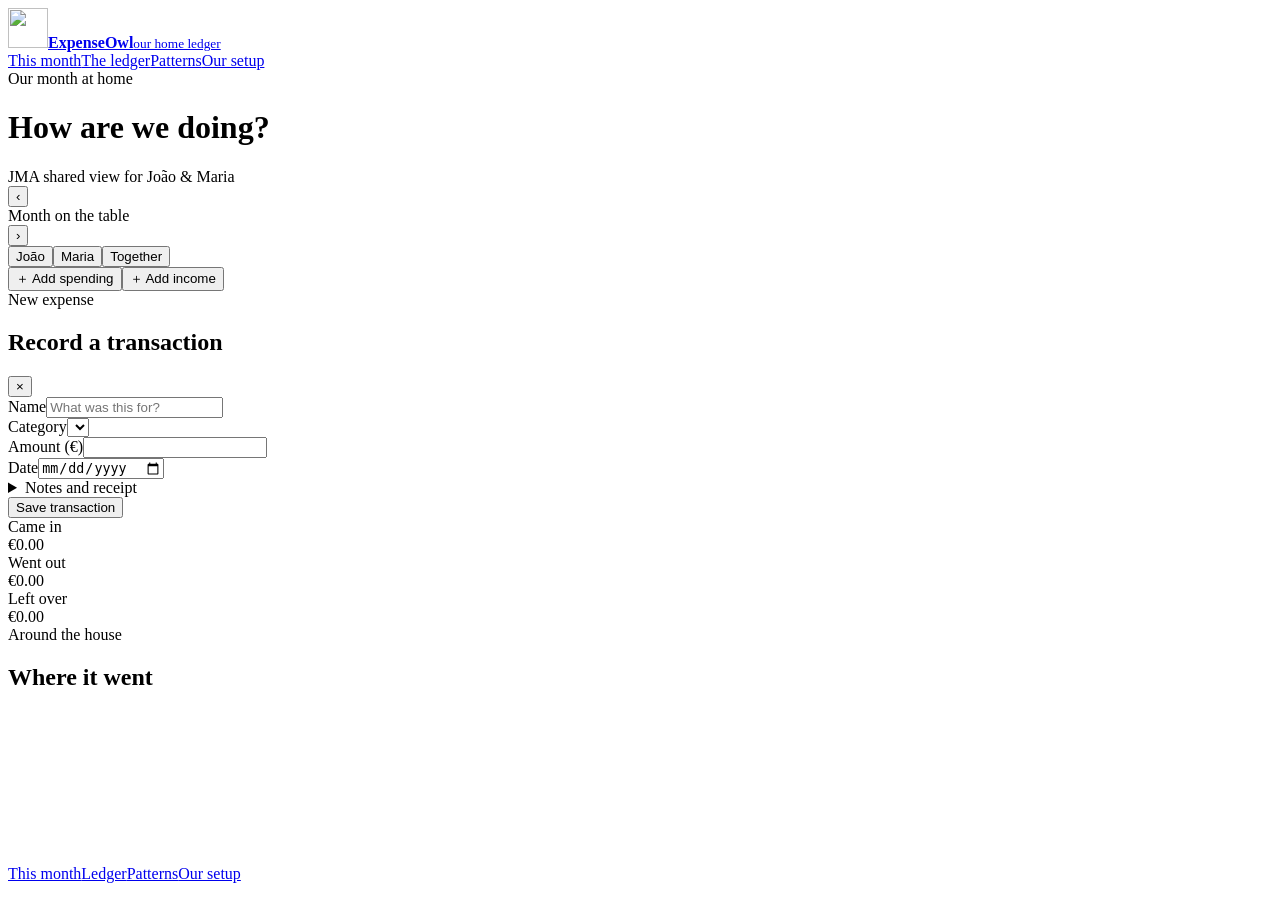
==== internal/web/templates/index.html @ c5df6ded "Ensure chart categories use distinct colors" ====
<!doctype html>
<html lang="en">
<head>
    <meta charset="utf-8"><meta name="viewport" content="width=device-width,initial-scale=1">
    <meta name="theme-color" content="#263630"><meta name="description" content="A shared home ledger for the two of us"><meta name="application-name" content="ExpenseOwl"><meta name="mobile-web-app-capable" content="yes"><meta name="apple-mobile-web-app-capable" content="yes"><meta name="apple-mobile-web-app-status-bar-style" content="default"><meta name="apple-mobile-web-app-title" content="ExpenseOwl">
    <link rel="manifest" href="/manifest.webmanifest" crossorigin="use-credentials"><link rel="icon" type="image/png" sizes="192x192" href="/pwa/home-owl-192.png"><link rel="apple-touch-icon" sizes="180x180" href="/pwa/apple-touch-icon.png?v=20260812f"><link rel="stylesheet" href="/style.css?v=20260812f">
    <script defer src="/chart.min.js?v=20260812d"></script><script defer src="/functions.js?v=20260812d"></script><script defer src="/dashboard.js?v=20260812g"></script><script defer src="/pwa.js?v=20260812g"></script>
    <title>This month · ExpenseOwl</title>
</head>
<body>
    <header class="site-header"><div class="header-inner">
        <a class="brand" href="/" aria-label="ExpenseOwl home"><img class="brand-mark" src="/pwa/home-owl-192.png" alt="" width="40" height="40"><span class="brand-copy"><strong>ExpenseOwl</strong><small>our home ledger</small></span></a>
        <nav class="nav" aria-label="Primary"><a class="active" href="/">This month</a><a href="/table">The ledger</a><a href="/signals">Patterns</a><a href="/settings">Our setup</a></nav>
    </div></header>
    <main class="shell">
        <div class="page-heading overview-heading">
            <div class="overview-intro"><span class="eyebrow">Our month at home</span><h1>How are we doing?</h1><div class="together-note"><span class="tiny-portraits" aria-hidden="true"><span class="tiny-portrait">J</span><span class="tiny-portrait">M</span></span><span>A shared view for João &amp; Maria</span></div></div>
            <div class="month-rail" aria-label="Choose month"><button id="prevMonth" aria-label="Previous month">‹</button><div class="month-label"><span>Month on the table</span><strong id="currentMonth"></strong></div><button id="nextMonth" aria-label="Next month">›</button></div>
        </div>
        <div class="toolbar">
            <div class="owner-rail" id="ownerRail" aria-label="Whose spending to show"><button data-owner="joao">João</button><button data-owner="maria">Maria</button><button data-owner="common">Together</button></div>
            <div class="action-pair"><button class="button primary" id="addExpense">＋ Add spending</button><button class="button compact income-action" id="addIncome">＋ Add income</button></div>
        </div>
        <section class="drawer panel" id="transactionDrawer" aria-label="Add transaction">
            <div class="panel-header"><div><span class="eyebrow" id="entryKind">New expense</span><h2 id="entryTitle">Record a transaction</h2></div><button class="icon-button" id="closeForm" aria-label="Close">×</button></div>
            <form class="panel-body" id="transactionForm">
                <div class="form-grid">
                    <div class="field wide"><label for="name">Name</label><input id="name" maxlength="255" placeholder="What was this for?" required></div>
                    <div class="field"><label for="category">Category</label><select id="category" required></select></div>
                    <div class="field"><label for="amount">Amount (€)</label><input id="amount" type="number" min="0.01" max="9000000000000000" step="0.01" inputmode="decimal" required></div>
                    <div class="field"><label for="date">Date</label><input id="date" type="date" required></div>
                    <details class="optional-fields">
                        <summary>Notes and receipt</summary>
                        <div class="form-grid optional-grid">
                            <div class="field wide"><label for="notes">Notes</label><textarea id="notes" rows="2" maxlength="2000" placeholder="Optional context"></textarea></div>
                            <div class="field"><label for="receipt">Receipt</label><input id="receipt" type="file" accept="image/jpeg,image/png,image/webp,application/pdf"></div>
                        </div>
                    </details>
                </div>
                <div class="form-actions"><button class="button primary" id="saveEntry" type="submit">Save transaction</button><span class="form-message" id="formMessage" aria-live="polite"></span></div>
            </form>
        </section>
        <div class="dashboard-grid">
            <section class="panel cashflow" aria-label="Cashflow"><div class="metric income"><span class="metric-label">Came in</span><div class="metric-value" id="income">€0.00</div></div><div class="metric spending"><span class="metric-label">Went out</span><div class="metric-value" id="spending">€0.00</div></div><div class="metric balance"><span class="metric-label">Left over</span><div class="metric-value" id="balance">€0.00</div></div></section>
            <section class="panel chart-panel"><div class="panel-header"><div><span class="eyebrow">Around the house</span><h2>Where it went</h2></div></div><div class="chart-content-grid" id="chartContent"><div class="chart-wrap"><canvas id="categoryChart"></canvas></div><div class="legend" id="categoryLegend"></div></div><div class="empty" id="chartEmpty" hidden>No spending recorded for this view.</div></section>
        </div>
        <section class="section panel" id="targetsSection" hidden><div class="panel-header"><div><span class="eyebrow">Plans we made</span><h2>Monthly promises</h2></div><a href="/settings#targets">Tend to these</a></div><div class="panel-body target-grid" id="targetsGrid"></div></section>
    </main>
    <nav class="mobile-nav" aria-label="Primary"><a class="active" href="/">This month</a><a href="/table">Ledger</a><a href="/signals">Patterns</a><a href="/settings">Our setup</a></nav>
</body></html>
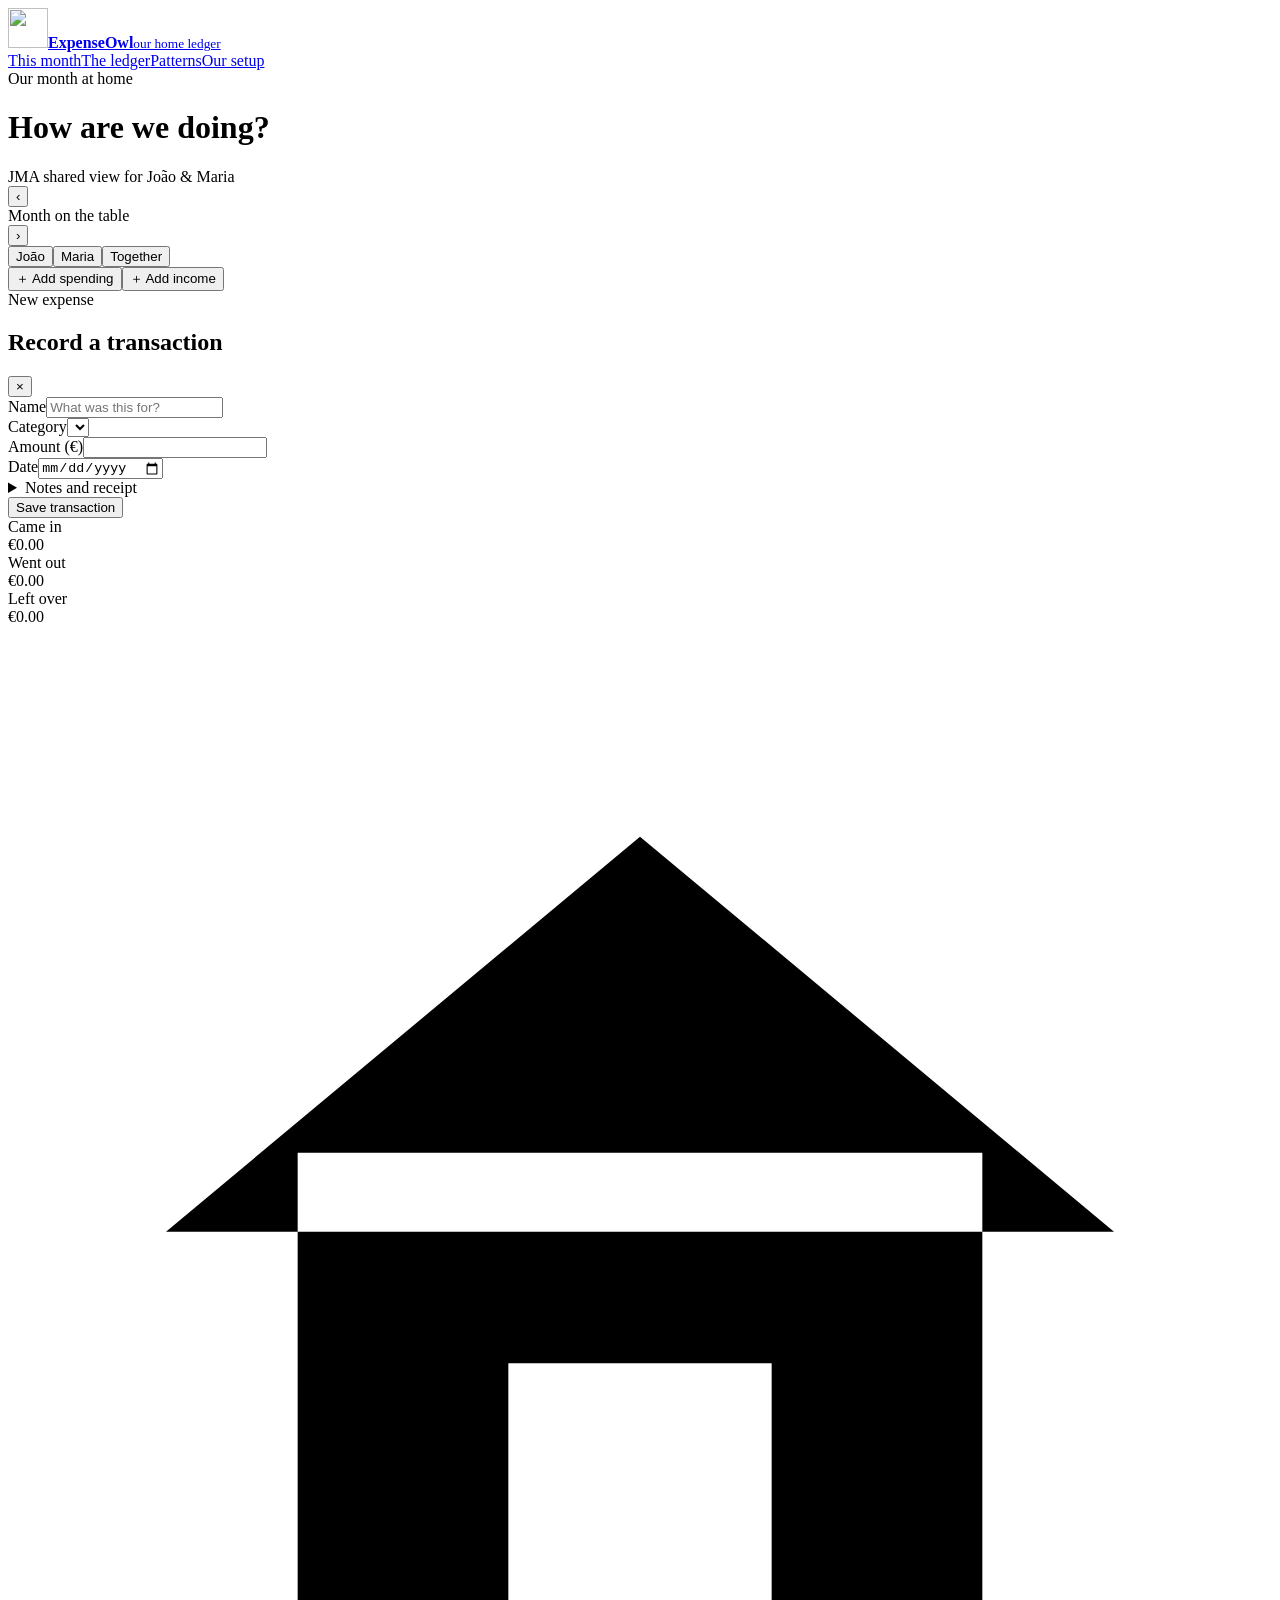
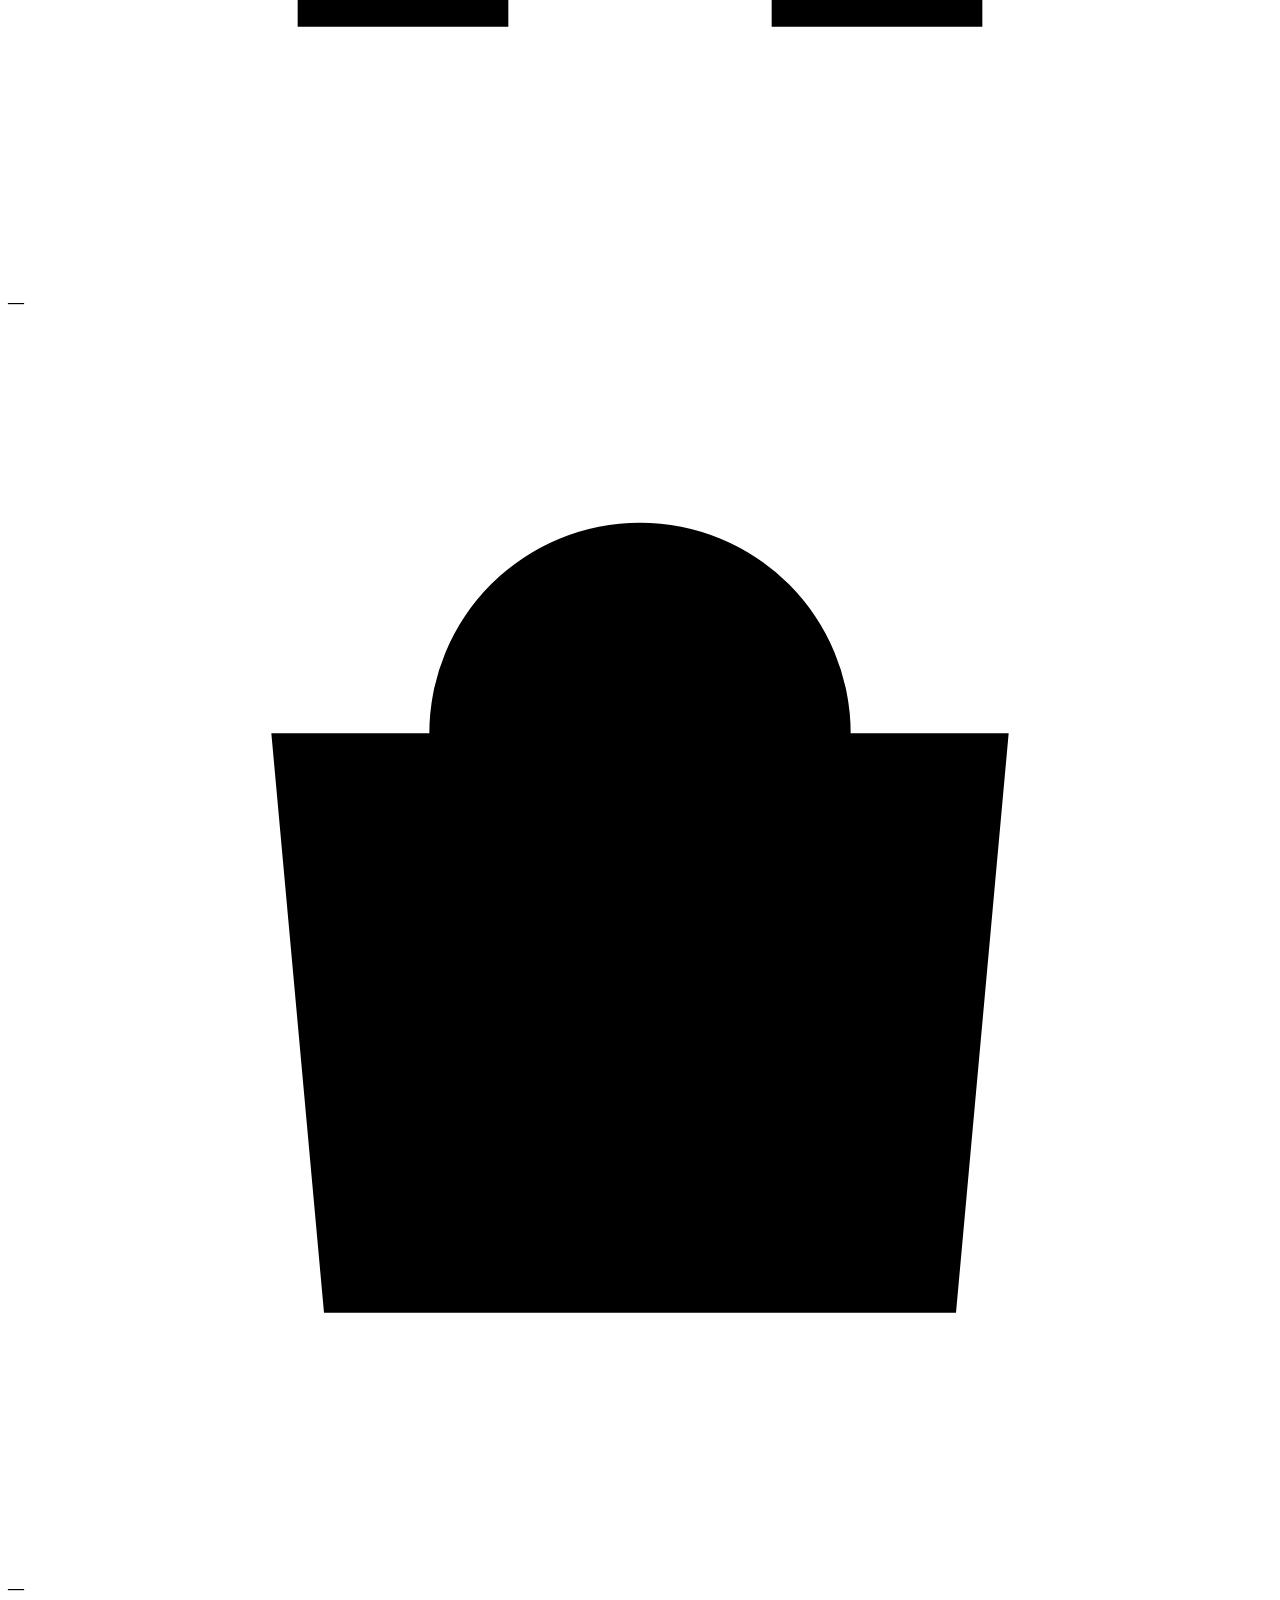
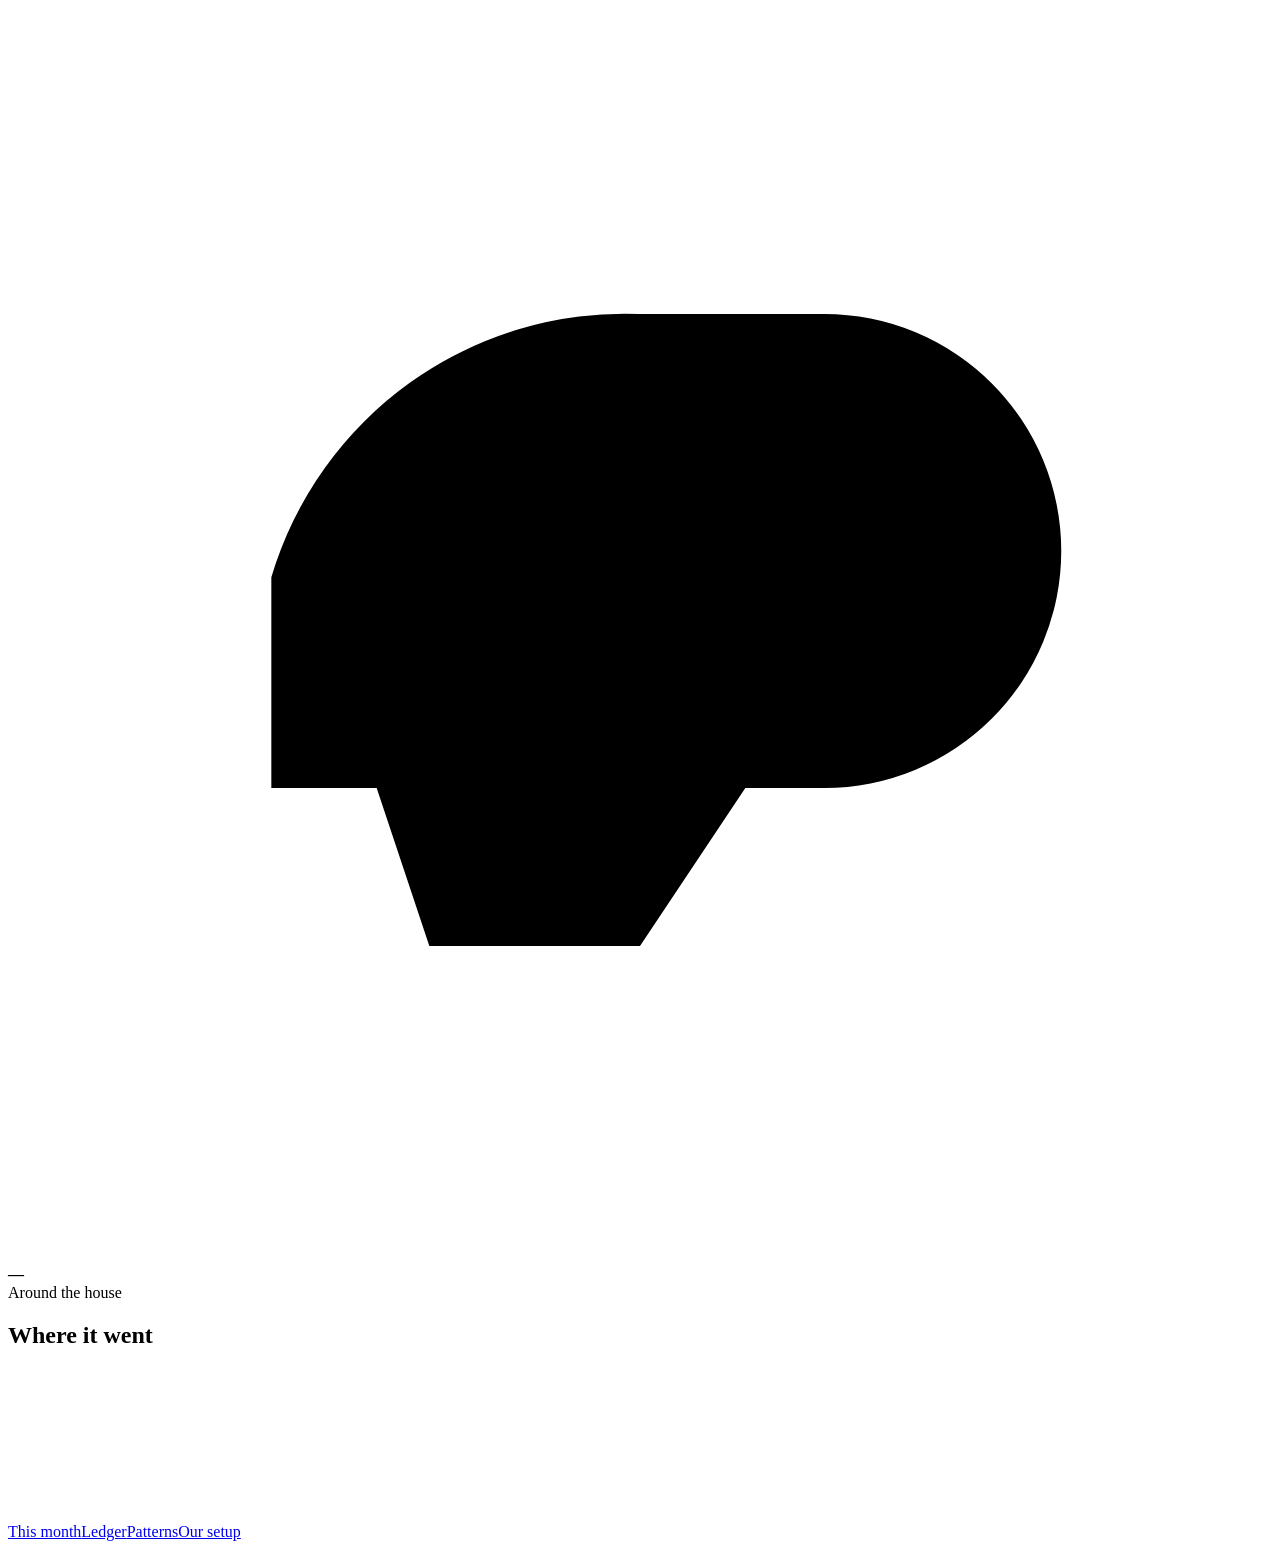
==== commit b1bc7419: "Add category parent spending split" ====
--- a/internal/web/templates/index.html
+++ b/internal/web/templates/index.html
@@ -3,8 +3,8 @@
 <head>
     <meta charset="utf-8"><meta name="viewport" content="width=device-width,initial-scale=1">
     <meta name="theme-color" content="#263630"><meta name="description" content="A shared home ledger for the two of us"><meta name="application-name" content="ExpenseOwl"><meta name="mobile-web-app-capable" content="yes"><meta name="apple-mobile-web-app-capable" content="yes"><meta name="apple-mobile-web-app-status-bar-style" content="default"><meta name="apple-mobile-web-app-title" content="ExpenseOwl">
-    <link rel="manifest" href="/manifest.webmanifest" crossorigin="use-credentials"><link rel="icon" type="image/png" sizes="192x192" href="/pwa/home-owl-192.png"><link rel="apple-touch-icon" sizes="180x180" href="/pwa/apple-touch-icon.png?v=20260812f"><link rel="stylesheet" href="/style.css?v=20260812f">
-    <script defer src="/chart.min.js?v=20260812d"></script><script defer src="/functions.js?v=20260812d"></script><script defer src="/dashboard.js?v=20260812g"></script><script defer src="/pwa.js?v=20260812g"></script>
+    <link rel="manifest" href="/manifest.webmanifest" crossorigin="use-credentials"><link rel="icon" type="image/png" sizes="192x192" href="/pwa/home-owl-192.png"><link rel="apple-touch-icon" sizes="180x180" href="/pwa/apple-touch-icon.png?v=20260812f"><link rel="stylesheet" href="/style.css?v=20260812g">
+    <script defer src="/chart.min.js?v=20260812d"></script><script defer src="/functions.js?v=20260812d"></script><script defer src="/dashboard.js?v=20260812h"></script><script defer src="/pwa.js?v=20260812g"></script>
     <title>This month · ExpenseOwl</title>
 </head>
 <body>
@@ -42,6 +42,7 @@
         </section>
         <div class="dashboard-grid">
             <section class="panel cashflow" aria-label="Cashflow"><div class="metric income"><span class="metric-label">Came in</span><div class="metric-value" id="income">€0.00</div></div><div class="metric spending"><span class="metric-label">Went out</span><div class="metric-value" id="spending">€0.00</div></div><div class="metric balance"><span class="metric-label">Left over</span><div class="metric-value" id="balance">€0.00</div></div></section>
+            <section class="panel allocation-card" aria-label="Income allocation"><div class="allocation-part essentials" title="Essentials" aria-label="Essentials"><svg viewBox="0 0 24 24" aria-hidden="true"><path d="M3 11.5 12 4l9 7.5M5.5 10v9h13v-9M9.5 19v-5h5v5"/></svg><strong id="essentialsPercent">—</strong></div><div class="allocation-part lifestyle" title="Lifestyle" aria-label="Lifestyle"><svg viewBox="0 0 24 24" aria-hidden="true"><path d="M5 8h14l-1 11H6L5 8Zm3 0a4 4 0 0 1 8 0"/></svg><strong id="lifestylePercent">—</strong></div><div class="allocation-part savings" title="Savings" aria-label="Savings"><svg viewBox="0 0 24 24" aria-hidden="true"><path d="M5 11a7 7 0 0 1 7-5h3.5a4.5 4.5 0 0 1 0 9H14l-2 3H8l-1-3H5v-4Zm13-1 2-2m-9 2h2"/><circle cx="8" cy="11" r=".7"/></svg><strong id="savingsPercent">—</strong></div></section>
             <section class="panel chart-panel"><div class="panel-header"><div><span class="eyebrow">Around the house</span><h2>Where it went</h2></div></div><div class="chart-content-grid" id="chartContent"><div class="chart-wrap"><canvas id="categoryChart"></canvas></div><div class="legend" id="categoryLegend"></div></div><div class="empty" id="chartEmpty" hidden>No spending recorded for this view.</div></section>
         </div>
         <section class="section panel" id="targetsSection" hidden><div class="panel-header"><div><span class="eyebrow">Plans we made</span><h2>Monthly promises</h2></div><a href="/settings#targets">Tend to these</a></div><div class="panel-body target-grid" id="targetsGrid"></div></section>
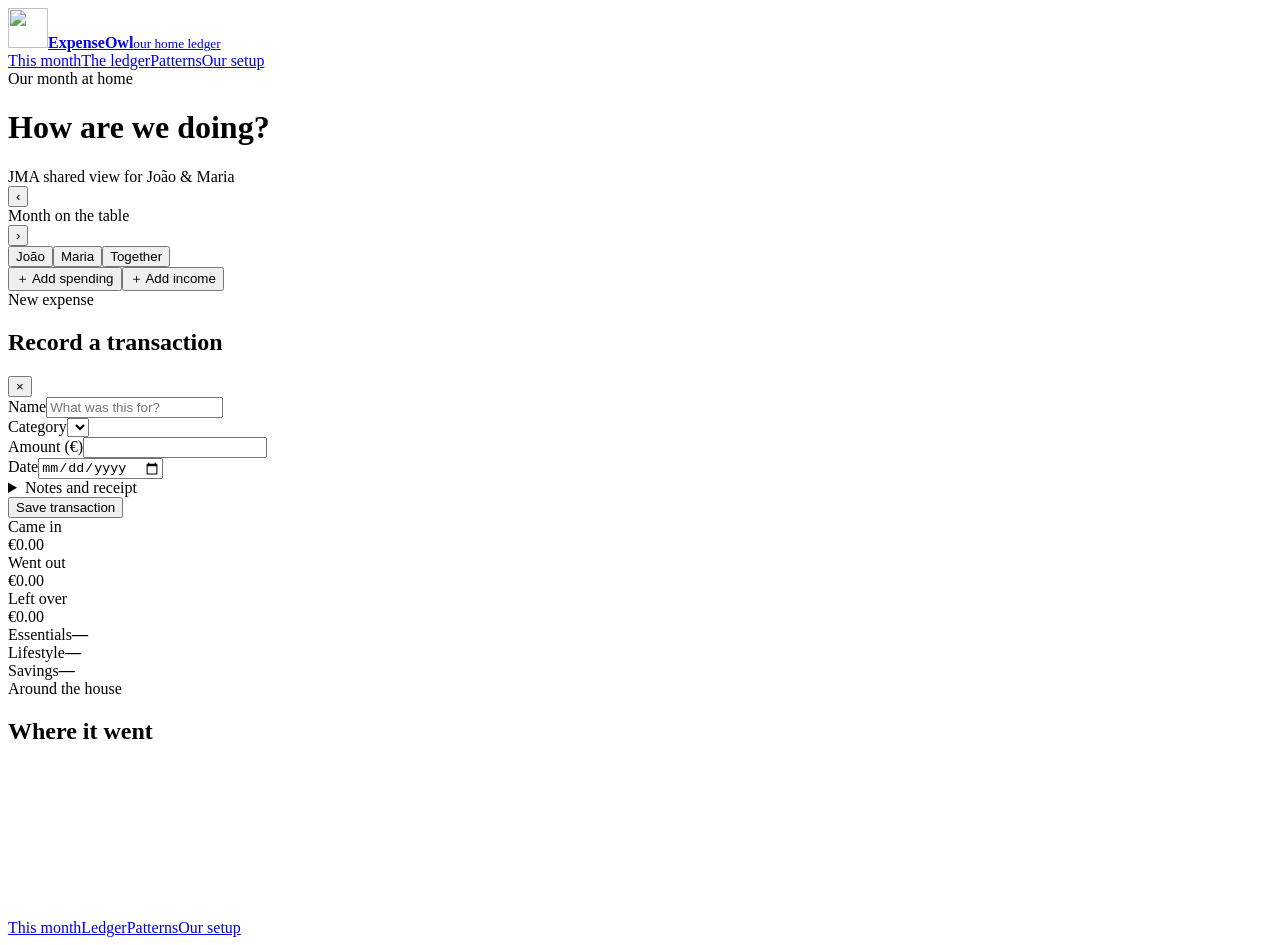
==== commit aa36dcdc: "Use labels in income allocation card" ====
--- a/internal/web/templates/index.html
+++ b/internal/web/templates/index.html
@@ -3,8 +3,8 @@
 <head>
     <meta charset="utf-8"><meta name="viewport" content="width=device-width,initial-scale=1">
     <meta name="theme-color" content="#263630"><meta name="description" content="A shared home ledger for the two of us"><meta name="application-name" content="ExpenseOwl"><meta name="mobile-web-app-capable" content="yes"><meta name="apple-mobile-web-app-capable" content="yes"><meta name="apple-mobile-web-app-status-bar-style" content="default"><meta name="apple-mobile-web-app-title" content="ExpenseOwl">
-    <link rel="manifest" href="/manifest.webmanifest" crossorigin="use-credentials"><link rel="icon" type="image/png" sizes="192x192" href="/pwa/home-owl-192.png"><link rel="apple-touch-icon" sizes="180x180" href="/pwa/apple-touch-icon.png?v=20260812f"><link rel="stylesheet" href="/style.css?v=20260812g">
-    <script defer src="/chart.min.js?v=20260812d"></script><script defer src="/functions.js?v=20260812d"></script><script defer src="/dashboard.js?v=20260812h"></script><script defer src="/pwa.js?v=20260812g"></script>
+    <link rel="manifest" href="/manifest.webmanifest" crossorigin="use-credentials"><link rel="icon" type="image/png" sizes="192x192" href="/pwa/home-owl-192.png"><link rel="apple-touch-icon" sizes="180x180" href="/pwa/apple-touch-icon.png?v=20260812f"><link rel="stylesheet" href="/style.css?v=20260812h">
+    <script defer src="/chart.min.js?v=20260812d"></script><script defer src="/functions.js?v=20260812d"></script><script defer src="/dashboard.js?v=20260812i"></script><script defer src="/pwa.js?v=20260812g"></script>
     <title>This month · ExpenseOwl</title>
 </head>
 <body>
@@ -42,7 +42,7 @@
         </section>
         <div class="dashboard-grid">
             <section class="panel cashflow" aria-label="Cashflow"><div class="metric income"><span class="metric-label">Came in</span><div class="metric-value" id="income">€0.00</div></div><div class="metric spending"><span class="metric-label">Went out</span><div class="metric-value" id="spending">€0.00</div></div><div class="metric balance"><span class="metric-label">Left over</span><div class="metric-value" id="balance">€0.00</div></div></section>
-            <section class="panel allocation-card" aria-label="Income allocation"><div class="allocation-part essentials" title="Essentials" aria-label="Essentials"><svg viewBox="0 0 24 24" aria-hidden="true"><path d="M3 11.5 12 4l9 7.5M5.5 10v9h13v-9M9.5 19v-5h5v5"/></svg><strong id="essentialsPercent">—</strong></div><div class="allocation-part lifestyle" title="Lifestyle" aria-label="Lifestyle"><svg viewBox="0 0 24 24" aria-hidden="true"><path d="M5 8h14l-1 11H6L5 8Zm3 0a4 4 0 0 1 8 0"/></svg><strong id="lifestylePercent">—</strong></div><div class="allocation-part savings" title="Savings" aria-label="Savings"><svg viewBox="0 0 24 24" aria-hidden="true"><path d="M5 11a7 7 0 0 1 7-5h3.5a4.5 4.5 0 0 1 0 9H14l-2 3H8l-1-3H5v-4Zm13-1 2-2m-9 2h2"/><circle cx="8" cy="11" r=".7"/></svg><strong id="savingsPercent">—</strong></div></section>
+            <section class="panel allocation-card" aria-label="Income allocation"><div class="allocation-part essentials"><span class="allocation-label">Essentials</span><strong id="essentialsPercent">—</strong></div><div class="allocation-part lifestyle"><span class="allocation-label">Lifestyle</span><strong id="lifestylePercent">—</strong></div><div class="allocation-part savings"><span class="allocation-label">Savings</span><strong id="savingsPercent">—</strong></div></section>
             <section class="panel chart-panel"><div class="panel-header"><div><span class="eyebrow">Around the house</span><h2>Where it went</h2></div></div><div class="chart-content-grid" id="chartContent"><div class="chart-wrap"><canvas id="categoryChart"></canvas></div><div class="legend" id="categoryLegend"></div></div><div class="empty" id="chartEmpty" hidden>No spending recorded for this view.</div></section>
         </div>
         <section class="section panel" id="targetsSection" hidden><div class="panel-header"><div><span class="eyebrow">Plans we made</span><h2>Monthly promises</h2></div><a href="/settings#targets">Tend to these</a></div><div class="panel-body target-grid" id="targetsGrid"></div></section>
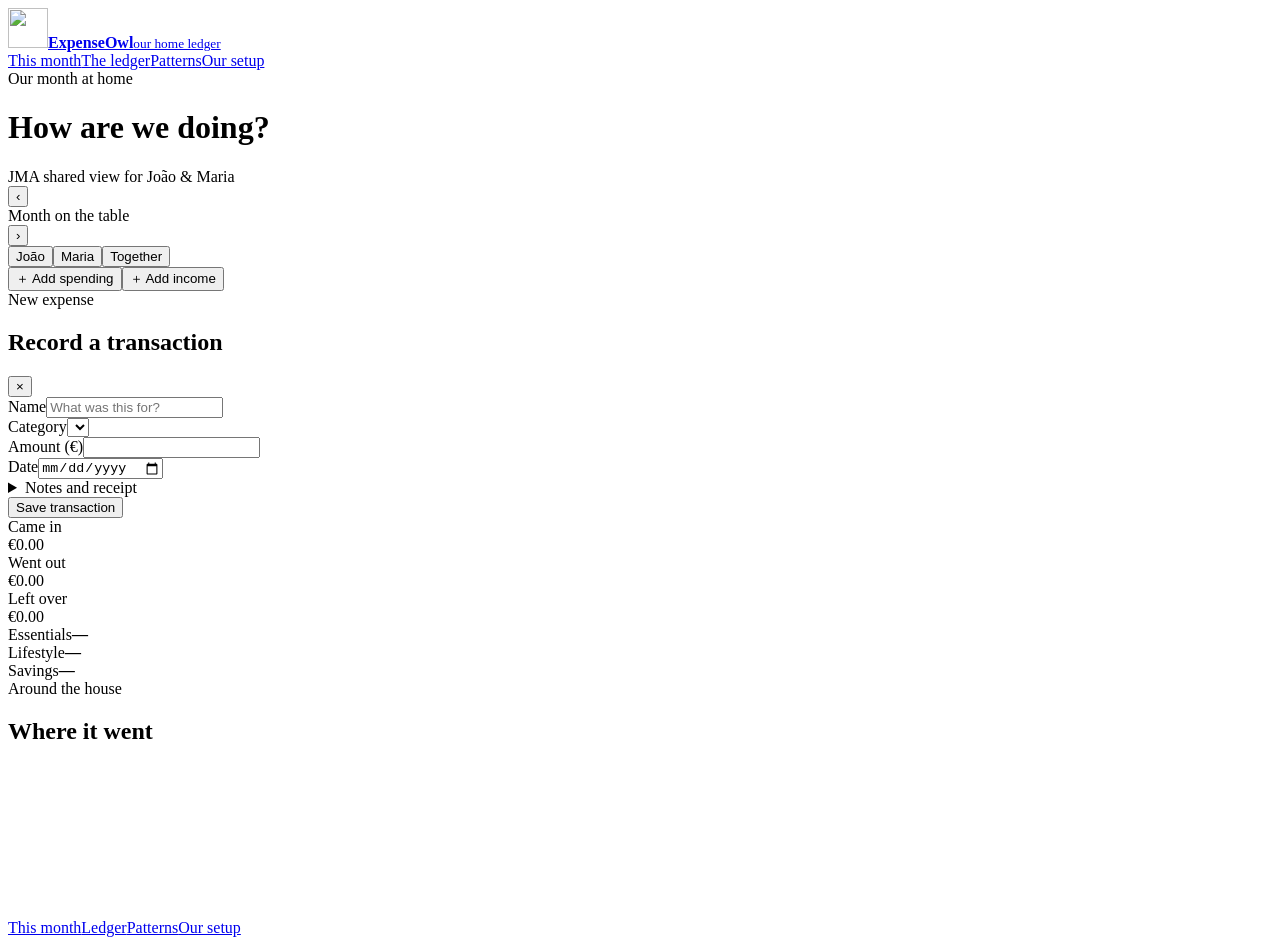
==== commit ac998b83: "Fix decimal expense entry on iPhone" ====
--- a/internal/web/templates/index.html
+++ b/internal/web/templates/index.html
@@ -3,8 +3,8 @@
 <head>
     <meta charset="utf-8"><meta name="viewport" content="width=device-width,initial-scale=1">
     <meta name="theme-color" content="#263630"><meta name="description" content="A shared home ledger for the two of us"><meta name="application-name" content="ExpenseOwl"><meta name="mobile-web-app-capable" content="yes"><meta name="apple-mobile-web-app-capable" content="yes"><meta name="apple-mobile-web-app-status-bar-style" content="default"><meta name="apple-mobile-web-app-title" content="ExpenseOwl">
-    <link rel="manifest" href="/manifest.webmanifest" crossorigin="use-credentials"><link rel="icon" type="image/png" sizes="192x192" href="/pwa/home-owl-192.png"><link rel="apple-touch-icon" sizes="180x180" href="/pwa/apple-touch-icon.png?v=20260812f"><link rel="stylesheet" href="/style.css?v=20260812h">
-    <script defer src="/chart.min.js?v=20260812d"></script><script defer src="/functions.js?v=20260812d"></script><script defer src="/dashboard.js?v=20260812i"></script><script defer src="/pwa.js?v=20260812g"></script>
+    <link rel="manifest" href="/manifest.webmanifest" crossorigin="use-credentials"><link rel="icon" type="image/png" sizes="192x192" href="/pwa/home-owl-192.png"><link rel="apple-touch-icon" sizes="180x180" href="/pwa/apple-touch-icon.png?v=20260812f"><link rel="stylesheet" href="/style.css?v=20260812i">
+    <script defer src="/chart.min.js?v=20260812d"></script><script defer src="/functions.js?v=20260812d"></script><script defer src="/dashboard.js?v=20260818a"></script><script defer src="/pwa.js?v=20260812g"></script>
     <title>This month · ExpenseOwl</title>
 </head>
 <body>
@@ -26,8 +26,8 @@
             <form class="panel-body" id="transactionForm">
                 <div class="form-grid">
                     <div class="field wide"><label for="name">Name</label><input id="name" maxlength="255" placeholder="What was this for?" required></div>
-                    <div class="field"><label for="category">Category</label><select id="category" required></select></div>
-                    <div class="field"><label for="amount">Amount (€)</label><input id="amount" type="number" min="0.01" max="9000000000000000" step="0.01" inputmode="decimal" required></div>
+                    <div class="field" id="categoryField"><label for="category">Category</label><select id="category" required></select></div>
+                    <div class="field"><label for="amount">Amount (€)</label><input id="amount" type="text" inputmode="decimal" pattern="[0-9]+([.,][0-9]{1,2})?" required></div>
                     <div class="field"><label for="date">Date</label><input id="date" type="date" required></div>
                     <details class="optional-fields">
                         <summary>Notes and receipt</summary>
@@ -42,7 +42,7 @@
         </section>
         <div class="dashboard-grid">
             <section class="panel cashflow" aria-label="Cashflow"><div class="metric income"><span class="metric-label">Came in</span><div class="metric-value" id="income">€0.00</div></div><div class="metric spending"><span class="metric-label">Went out</span><div class="metric-value" id="spending">€0.00</div></div><div class="metric balance"><span class="metric-label">Left over</span><div class="metric-value" id="balance">€0.00</div></div></section>
-            <section class="panel allocation-card" aria-label="Income allocation"><div class="allocation-part essentials"><span class="allocation-label">Essentials</span><strong id="essentialsPercent">—</strong></div><div class="allocation-part lifestyle"><span class="allocation-label">Lifestyle</span><strong id="lifestylePercent">—</strong></div><div class="allocation-part savings"><span class="allocation-label">Savings</span><strong id="savingsPercent">—</strong></div></section>
+            <section class="panel allocation-card" aria-label="Income allocation"><div class="allocation-part essentials"><span class="allocation-label">Essentials</span><strong id="essentialsPercent">—</strong><small class="allocation-note"></small></div><div class="allocation-part lifestyle"><span class="allocation-label">Lifestyle</span><strong id="lifestylePercent">—</strong><small class="allocation-note"></small></div><div class="allocation-part savings"><span class="allocation-label">Savings</span><strong id="savingsPercent">—</strong><small class="allocation-note"></small></div><div class="allocation-alert" id="allocationAlert" role="alert" hidden></div></section>
             <section class="panel chart-panel"><div class="panel-header"><div><span class="eyebrow">Around the house</span><h2>Where it went</h2></div></div><div class="chart-content-grid" id="chartContent"><div class="chart-wrap"><canvas id="categoryChart"></canvas></div><div class="legend" id="categoryLegend"></div></div><div class="empty" id="chartEmpty" hidden>No spending recorded for this view.</div></section>
         </div>
         <section class="section panel" id="targetsSection" hidden><div class="panel-header"><div><span class="eyebrow">Plans we made</span><h2>Monthly promises</h2></div><a href="/settings#targets">Tend to these</a></div><div class="panel-body target-grid" id="targetsGrid"></div></section>
